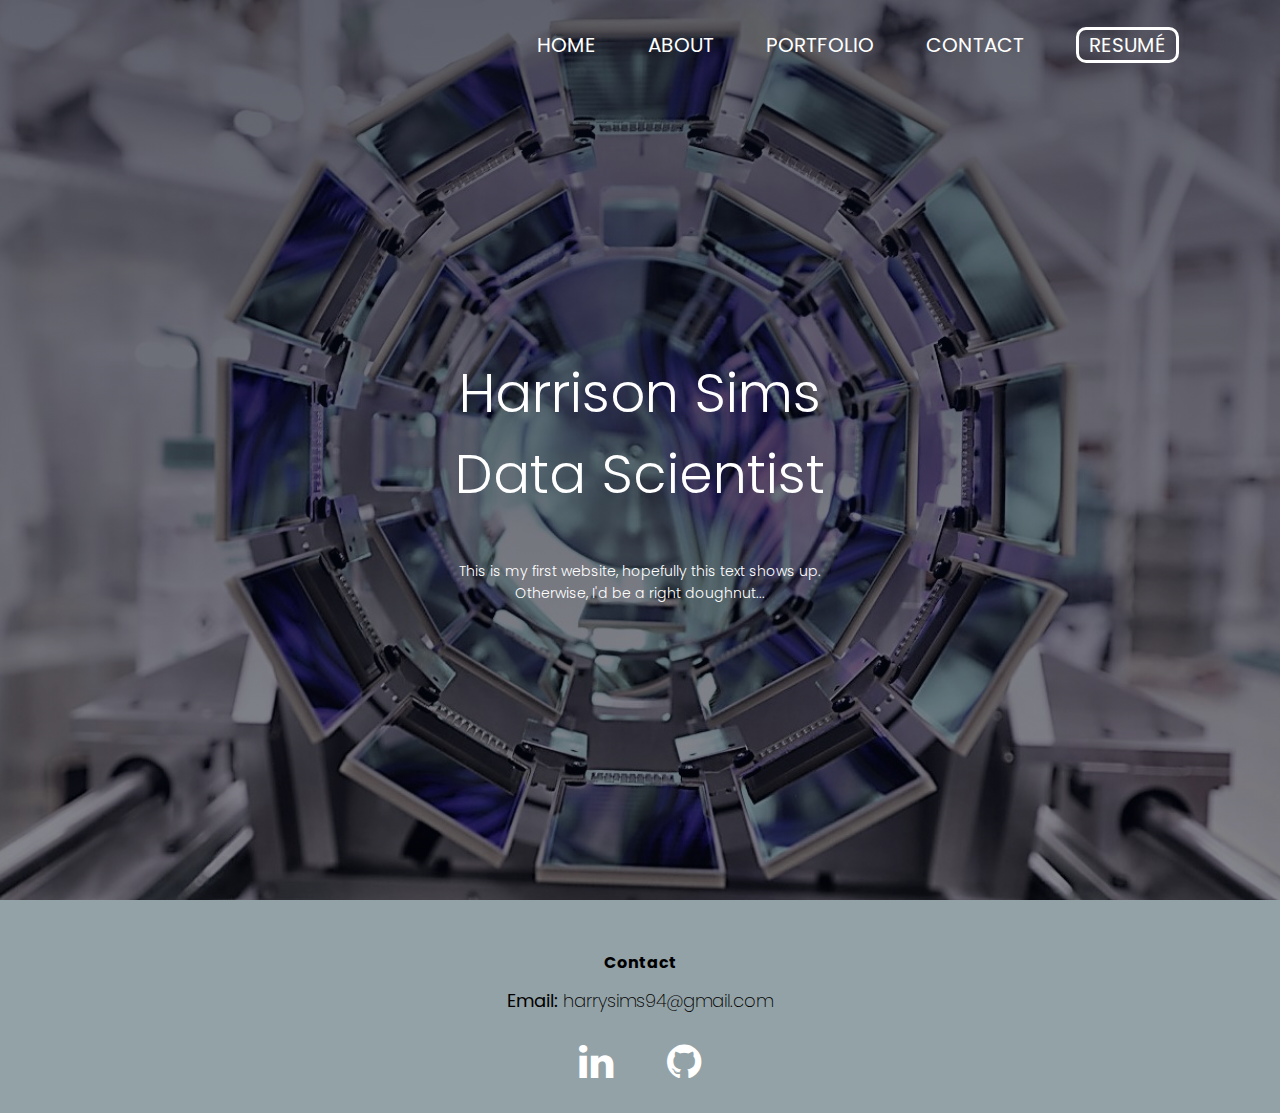
==== index.html @ 3cf84cd8 "First commit" ====
<!DOCTYPE html>
<html>
<head>
	<meta content="text/html;charset=utf-8" http-equiv="Content-Type">
	<meta content="utf-8" http-equiv="encoding">
	<meta name="vewport" content="with=device-width, initial-scale=1.0">
	<title>Harrison Sims - Portfolio</title>
	<link rel="stylesheet" href="style.css">
	<link rel="preconnect" href="https://fonts.gstatic.com">
	<link href="https://fonts.googleapis.com/css2?family=Poppins:wght@100;200;300;400;600;700&display=swap" rel="stylesheet">
	<link rel="stylesheet" href="https://stackpath.bootstrapcdn.com/font-awesome/4.7.0/css/font-awesome.min.css">

</head>
<body>
<section class="header">
	<nav>
		<a href="index.html"></a>
		
		<div class="nav-links" id="navLinks">
			<i class="fa fa-times" onclick="hideMenu()"></i>
			<ul>
				<li><a href="index.html">HOME</a></li>
				<li><a href="about.html">ABOUT</a></li>
				<li><a href="portfolio.html">PORTFOLIO</a></li>
				<li><a onclick="GoToContacts()">CONTACT</a></li>
				<li><a href="pdfs/Harrison_Sims_CV.pdf" class="resume-download" download="Harrison_Sims_CV.pdf"> &nbsp RESUM&Eacute &nbsp </a></li>
			</ul>
		</div>
		<i class="fa fa-bars" onclick="showMenu()"></i>
	</nav>
	<div class="text-box">
		<h1>Harrison Sims<br>Data Scientist</h1>
		<p>This is my first website, hopefully this text shows up. <br>Otherwise, I'd be a right doughnut...
		</p>
			
	</div>
</section>







<!----------footer---------->
<section class="footer">
	<h4>Contact</h4>
	<p> <b>Email:</b> harrysims94@gmail.com</p>
	<dic class="icons">
		<a href="https://www.linkedin.com/in/harrisonesims/"><i class="fa fa-linkedin"></i></a>
		<a href="https://www.github.com/hs00165"><i class="fa fa-github"></i></a>	
	</dic>

</section>







<!-------------JavaScript for Toggle Menu-------------->
<script>
	
	var navLinks = document.getElementById("navLinks");

	function showMenu(){
		//navLinks.style.position='absolute';
		navLinks.style.right = "0";
	}

	function hideMenu(){
		navLinks.style.right = "-220px";
	}

	function GoToContacts(){
		window.scrollTo({ top: document.body.scrollHeight, behavior: 'smooth' })
	}
	

</script>








</body>
</html>
---- style.css ----
*{
	margin:  0;
	padding:  0;
	font-family: 'Poppins', sans-serif;

	--granny-smith: #93A2A6;
	--purple: #C09CCE;
	--scarpa-flow: #504ES9;
	--silver-chalice: #AFACAD;
}
.header{
	min-height:  100vh;
	width:  100%;
	background-image:  linear-gradient(rgba(4,9,30,0.5),rgba(4,9,30,0.3)),url(images/new_banner.jpg);
	background-position:  center;
	background-size:  cover;
	position: relative;
}
nav{
	display:  flex;
	padding:  2% 6%;
	justify-content: space-between;
	align-items:  center;
}
.resume-download{
	border-style: solid;
	border: solid;
	border-color: #fff;
	border-radius: 10px;
	transition: 0.5s;
	padding-top: 1px;
	padding-bottom: 1px;
}
.nav-links .resume-download:hover{
	border-color: var(--purple);
	background-color: var(--purple);
}
.nav-links{
	flex:  1;
	text-align: right;
}
.nav-links a{
	cursor: pointer;
}
.nav-links ul li{
	list-style: none;
	display: inline-block;
	padding:  4px 24px;
	position:  relative;
}
.nav-links ul li a{
	color:  #fff;
	text-decoration:  none;
	font-size: 20px;
}
.nav-links ul li::after{
	content:  '';
	width:  0%;
	height:  3px;
	background:  var(--purple);
	display:  block;
	margin:  auto;
	transition:  0.5s;
}


.nav-links ul li:hover::after{
	width: 87%;
}


.text-box{
	width: 90%;
	color: #fff;
	position:  absolute;
	top: 57%;
	left: 50%;
	transform: translate(-50%, -50%);
	text-align: center;
}
.text-box h1{
	font-size: 54px;
	font-weight: 300;
	color: #fff;
}
.text-box p{
	margin:  10px 0 40px;
	font-size:  14px;
	font-weight: 300;
	color: #fff;
}

nav .fa{
	display:  none;
}


@media(max-width: 700px){
	.text-box h1{
		font-size: 20px;
	}
	.nav-links ul li{
		display:  block;
	}
	.nav-links{
		position:  absolute;
		background:  var(--purple);
		border-style:  solid;
		border-color: #fff;
		height: 100vh;
		width: 220px;
		top: 0;
		right: -220px;
		z-index: 2;
		text-align: left;
		transition: 1s;
	}
	nav .fa{
		display:  block;
		color: #fff;
		margin: 10px;
		font-size: 22px;
		cursor: pointer;
	}
	.nav-links ul{
		padding:  30px;
	}

}





/*------------ footer -----------*/
.footer{
	width: 100%;
	text-align: center;
	padding: 30px 0;
	background: var(--granny-smith);
}

.footer h4{
	margin-bottom: 5px;
	margin-top: 20px;
	font-weight: 400px;
}

.footer p{
	font-size: 18px;
	transition: 0.5s;
}


.icons .fa{
	color: #fff;
	margin: 0 25px;
	cursor:  pointer;
	padding:  0px 0;
	font-size:40px;
	transition: 0.5s;

}

.icons .fa:hover{
	color: var(--scarpa-flow);
}

.icons a {
   text-decoration:none;
   color: inherit;
}














/*------------ About me page -----------*/
.sub-header{
	height: 30vh;
	width: 100%;
	background-image:  linear-gradient(rgba(4,9,30,0.5),rgba(4,9,30,0.3)),url(images/about-banner.png);
	background-size: cover;
	text-align: center;
}

.sub-header h1{
	color: #fff;
}

.sub-header p{
	font-size: 20px;
	padding-top: 20px;
	color: #fff;
}

.profile{
	width: 80%;
	margin: auto;
	text-align: center;
	padding-top: 100px;
}

.profile img{
	width: 100%;
	border-radius: 25px;
	box-shadow: 0 0 20px 0px rgba(0,0,0,0.2);
}



.profile-col{
	flex-basis: 45%;

}

.profile h1{
	padding-top: 40px;
	padding-bottom: 25px;
	text-align: center;
}

.profile-col p{
	padding-left: 20px;
	padding-right: 20px;
	padding-bottom: 70px;
	padding-top: 50px;
	font-size: 18px;
}

.skill h5{
	font-weight: 400;
}


@media(max-width: 700px){
	.profile img{
		width: 300px;
	}
	.profile-col p{
	padding: 2px;
	padding-bottom: 30px;
	}
}



/*---------- about ---------*/

.about{
	width: 80%;
	margin: auto;
	text-align: center;
	padding-top: 100px;
}
h1{
	font-size: 36px;
	font-weight: 400;
	color: #000000;
	padding-bottom: 25px;
}
p{
	color: #000000;
	line-height: 22px;
	font-weight: 200;
	font-size: 14px;
	padding: 10px;
	padding-bottom: 30px;
}

.row{
	
	display: flex;
	justify-content: space-between;
}

.about-col{
	flex-basis: 31%;
	/*background: var(--granny-smith);*/
	border-radius: 10px;
	margin-bottom: 12px;
	padding: 12px 12px;
	border-color: #D8D8D8;
	border-style: solid;
	box-sizing: border-box;
	transition:  0.2s;
}
.about-col img{
	flex-basis: 15%;
	width: 60%;
	border-radius: 25px;
	box-sizing: border-box;
}
.circular-crop img{
	border-radius: 250px!important;
}

h3{
	text-align: center;
	font-weight: 400px;
	margin: 10px 0;
}
.about-col:hover{
	box-shadow: 0 0 20px 0px rgba(0,0,0,0.2);
}


@media(max-width: 700px){
	.row{
		flex-direction: column;
	}
}



/*------------ Education -----------*/
.education{
	width: 80%;
	margin: auto;
	text-align: center;
	padding-top: 50px;
	padding-bottom: 50px;
}
/*.education{
	width: 80%;
	margin: auto;
	text-align: center;
	padding-top: 50px;
}*/
.education-col{
	flex-basis: 31%;
	border-radius: 10px;
	transition:  0.2s;
}
.education-col .degree{
	text-align: left;
	color: #000000;
	font-weight: 500;
	margin-bottom: 5px;
}
.institution{
	text-align: left;
	color: #000000;
	font-weight: 300;
	margin-bottom: 5px;
}





/*------------ Portfolio -----------*/
.projects{
	width: 65%;
	margin: auto;
	text-align: center;
	padding-top: 50px;
	padding-bottom: 50px;
}

.projects h2{
	text-align: center;
	padding-bottom: 20px;
	font-weight: 400;
}

.projects h3{
	font-weight: 600;
}

.subheader p{
	padding: 8px;
	font-weight: 300;
	font-style: italic;

}

.projects hr{
    overflow: visible; 
    padding: 0;
    border: none;
    border-top: medium double #333;
    color: #333;
    text-align: center;
}
.projects hr:after {
    content: "§";
    display: inline-block;
    position: relative;
    top: -0.85em;
    font-size: 1.5em;
    padding: 0 0.25em;
    background: white;
}

.proj-col{
	flex-basis: 25%;
	margin-bottom: 12px;
	padding: 12px 12px;
	box-sizing: border-box;
	transition:  0.2s;
}

.proj-col a{
	text-decoration: none;
}

.proj-center-col{
	flex-basis: 40%;
	margin-bottom: 12px;
	padding: 5px 5px;
	box-sizing: border-box;
	text-align: justify;
	transition:  0.2s;
	vertical-align: middle;
	align-items: center;
  justify-content: center;
}


.proj-col img{
	max-height: 200px;
	border-radius: 10px;
	border-color: #000000;
	border-style: solid;
	border-width: 1px;
	vertical-align: middle;
	width: 100%;
}

.project-link{
	color: var(--scarpa-flow);
	border-style: solid;
	border-color: #D8D8D8;
	border-radius: 25px;
	transition: 0.5s;
	list-style: none;
	padding:  4px 24px;
	position:  relative;
	margin-top: 35px;
	margin-bottom: 35px;
	width: 70%;
}


.project-link:hover{
	/*background-color: var(--purple);*/
	box-shadow: 0 0 20px 0px rgba(0,0,0,0.2);
}


@media(max-width: 700px){
	.projects{
		width: 80%;
	}
}




/*===================== Progress Bar ====================*/



.Loading-60 {
  position: relative;
  display: inline-block;
  width: 100%;
  height: 10px;
  background: #f1f1f1;
  box-shadow: inset 0 0 5px rgba(0, 0, 0, .2);
  border-radius: 4px;
  overflow: hidden;
}
.Loading-60:after {
  content: '';
  position: absolute;
  left: 0;
  width: 60%;
  height: 100%;
  border-radius: 4px;
  box-shadow: 0 0 5px rgba(0, 0, 0, .2);
  background: var(--purple);
}


.Loading-80 {
  position: relative;
  display: inline-block;
  width: 100%;
  height: 10px;
  background: #f1f1f1;
  box-shadow: inset 0 0 5px rgba(0, 0, 0, .2);
  border-radius: 4px;
  overflow: hidden;
}
.Loading-80:after {
  content: '';
  position: absolute;
  left: 0;
  width: 80%;
  height: 100%;
  border-radius: 4px;
  box-shadow: 0 0 5px rgba(0, 0, 0, .2);
  background: var(--purple);
}


.Loading-100 {
  position: relative;
  display: inline-block;
  width: 100%;
  height: 10px;
  background: #f1f1f1;
  box-shadow: inset 0 0 5px rgba(0, 0, 0, .2);
  border-radius: 4px;
  overflow: hidden;
}
.Loading-100:after {
  content: '';
  position: absolute;
  left: 0;
  width: 100%;
  height: 100%;
  border-radius: 4px;
  box-shadow: 0 0 5px rgba(0, 0, 0, .2);
  background: var(--purple);
}

.skill{
	flex-basis: 45%;
	/*background: var(--granny-smith);*/
	box-sizing: border-box;
	padding-bottom: 15px;
}
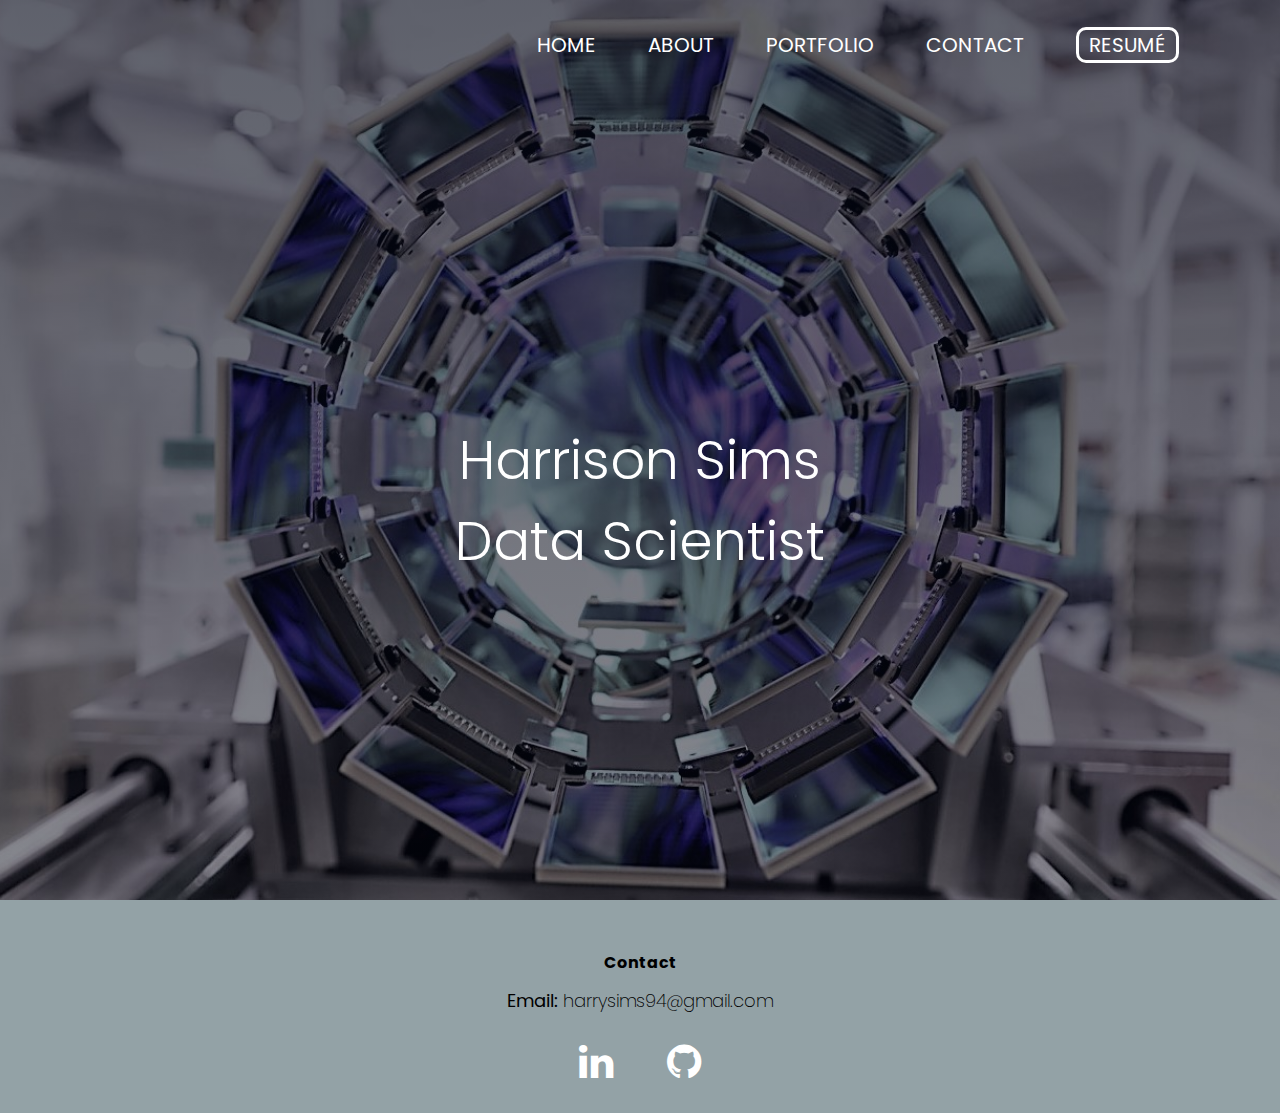
==== commit 23b1fab7: "corrected picture extensions AGAIN" ====
--- a/index.html
+++ b/index.html
@@ -29,10 +29,7 @@
 		<i class="fa fa-bars" onclick="showMenu()"></i>
 	</nav>
 	<div class="text-box">
-		<h1>Harrison Sims<br>Data Scientist</h1>
-		<p>This is my first website, hopefully this text shows up. <br>Otherwise, I'd be a right doughnut...
-		</p>
-			
+		<h1>Harrison Sims<br>Data Scientist</h1>			
 	</div>
 </section>
 
--- a/style.css
+++ b/style.css
@@ -188,7 +188,7 @@
 .sub-header{
 	height: 30vh;
 	width: 100%;
-	background-image:  linear-gradient(rgba(4,9,30,0.5),rgba(4,9,30,0.3)),url(images/about-banner.png);
+	background-image:  linear-gradient(rgba(4,9,30,0.5),rgba(4,9,30,0.3)),url(images/about-banner.PNG);
 	background-size: cover;
 	text-align: center;
 }
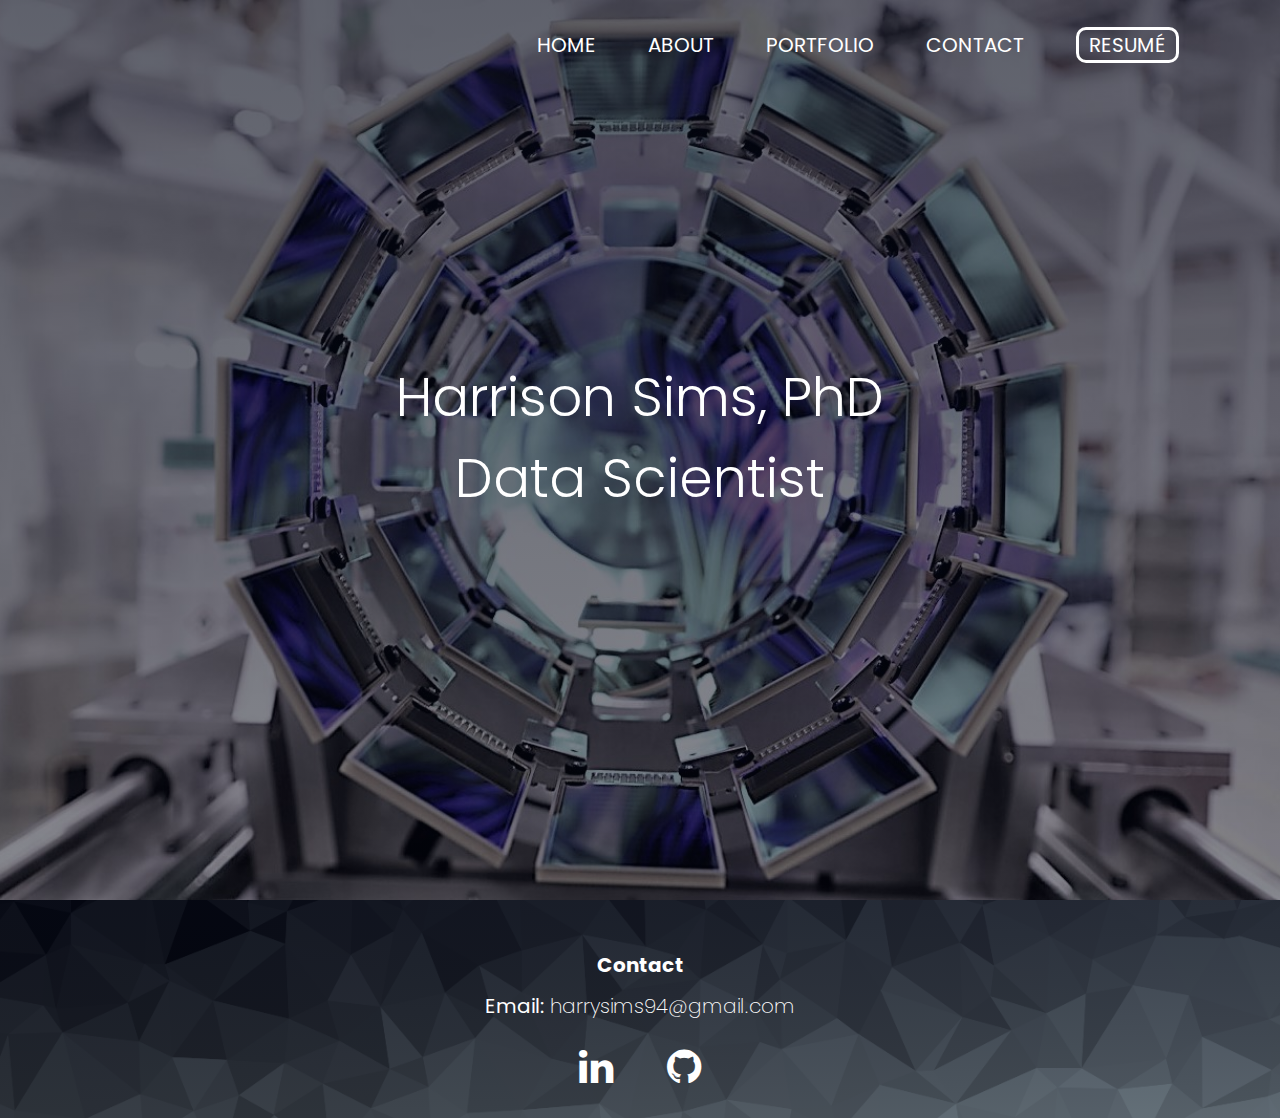
==== commit f8fb5bc7: "changed some text, and changed the theme colors to be more sleak!" ====
--- a/index.html
+++ b/index.html
@@ -29,7 +29,7 @@
 		<i class="fa fa-bars" onclick="showMenu()"></i>
 	</nav>
 	<div class="text-box">
-		<h1>Harrison Sims<br>Data Scientist</h1>			
+		<h1>Harrison Sims, PhD<br>Data Scientist</h1>			
 	</div>
 </section>
 
--- a/style.css
+++ b/style.css
@@ -32,8 +32,8 @@
 	padding-bottom: 1px;
 }
 .nav-links .resume-download:hover{
-	border-color: var(--purple);
-	background-color: var(--purple);
+	border-color: var(--granny-smith);
+	background-color: var(--granny-smith);
 }
 .nav-links{
 	flex:  1;
@@ -57,7 +57,7 @@
 	content:  '';
 	width:  0%;
 	height:  3px;
-	background:  var(--purple);
+	background:  var(--granny-smith);
 	display:  block;
 	margin:  auto;
 	transition:  0.5s;
@@ -73,7 +73,7 @@
 	width: 90%;
 	color: #fff;
 	position:  absolute;
-	top: 57%;
+	top: 50%;
 	left: 50%;
 	transform: translate(-50%, -50%);
 	text-align: center;
@@ -104,7 +104,7 @@
 	}
 	.nav-links{
 		position:  absolute;
-		background:  var(--purple);
+		background:  var(--granny-smith);
 		border-style:  solid;
 		border-color: #fff;
 		height: 100vh;
@@ -137,18 +137,22 @@
 	width: 100%;
 	text-align: center;
 	padding: 30px 0;
-	background: var(--granny-smith);
+	background-image:  linear-gradient(rgba(4,9,30,0.5),rgba(4,9,30,0.3)),url(images/trianglify-export.PNG);
+	background-size: cover;
 }
 
 .footer h4{
 	margin-bottom: 5px;
 	margin-top: 20px;
 	font-weight: 400px;
+	font-size: 20px;
+	color: #FFFFFF;
 }
 
 .footer p{
-	font-size: 18px;
+	font-size: 20px;
 	transition: 0.5s;
+	color: #FFFFFF;
 }
 
 
@@ -163,7 +167,7 @@
 }
 
 .icons .fa:hover{
-	color: var(--scarpa-flow);
+	color: var(--silver-chalice);
 }
 
 .icons a {
@@ -188,7 +192,7 @@
 .sub-header{
 	height: 30vh;
 	width: 100%;
-	background-image:  linear-gradient(rgba(4,9,30,0.5),rgba(4,9,30,0.3)),url(images/about-banner.PNG);
+	background-image:  linear-gradient(rgba(4,9,30,0.5),rgba(4,9,30,0.3)),url(images/trianglify-export.PNG);
 	background-size: cover;
 	text-align: center;
 }
@@ -220,6 +224,11 @@
 
 .profile-col{
 	flex-basis: 45%;
+
+}
+
+.profile-col-text{
+	flex-basis: 47%;
 
 }
 
@@ -237,9 +246,42 @@
 	font-size: 18px;
 }
 
+.profile-col-text p{
+	padding-left: 12px;
+	padding-right: 12px;
+	padding-bottom: 20px;
+	padding-top: 20px;
+	font-size: 18px;
+}
+
+.profile-col-text h4{
+	padding-bottom: 10px;
+	font-size: 20px;
+}
+
+.description{
+	padding-left: 12px;
+	padding-right: 12px;
+	padding-bottom: 20px;
+	padding-top: 50px;
+	font-size: 18px;
+	text-align: justify;
+}
+
+.skill p{
+	padding: 2px;
+	font-size: 16px;
+	text-align: left;
+	padding-left: 12px;
+}
+
 .skill h5{
-	font-weight: 400;
-}
+	font-weight: 520;
+	font-size: 13pt;
+	text-align: left;
+	padding-left: 12px;
+}
+
 
 
 @media(max-width: 700px){
@@ -293,6 +335,7 @@
 	border-style: solid;
 	box-sizing: border-box;
 	transition:  0.2s;
+	text-align: justify;
 }
 .about-col img{
 	flex-basis: 15%;
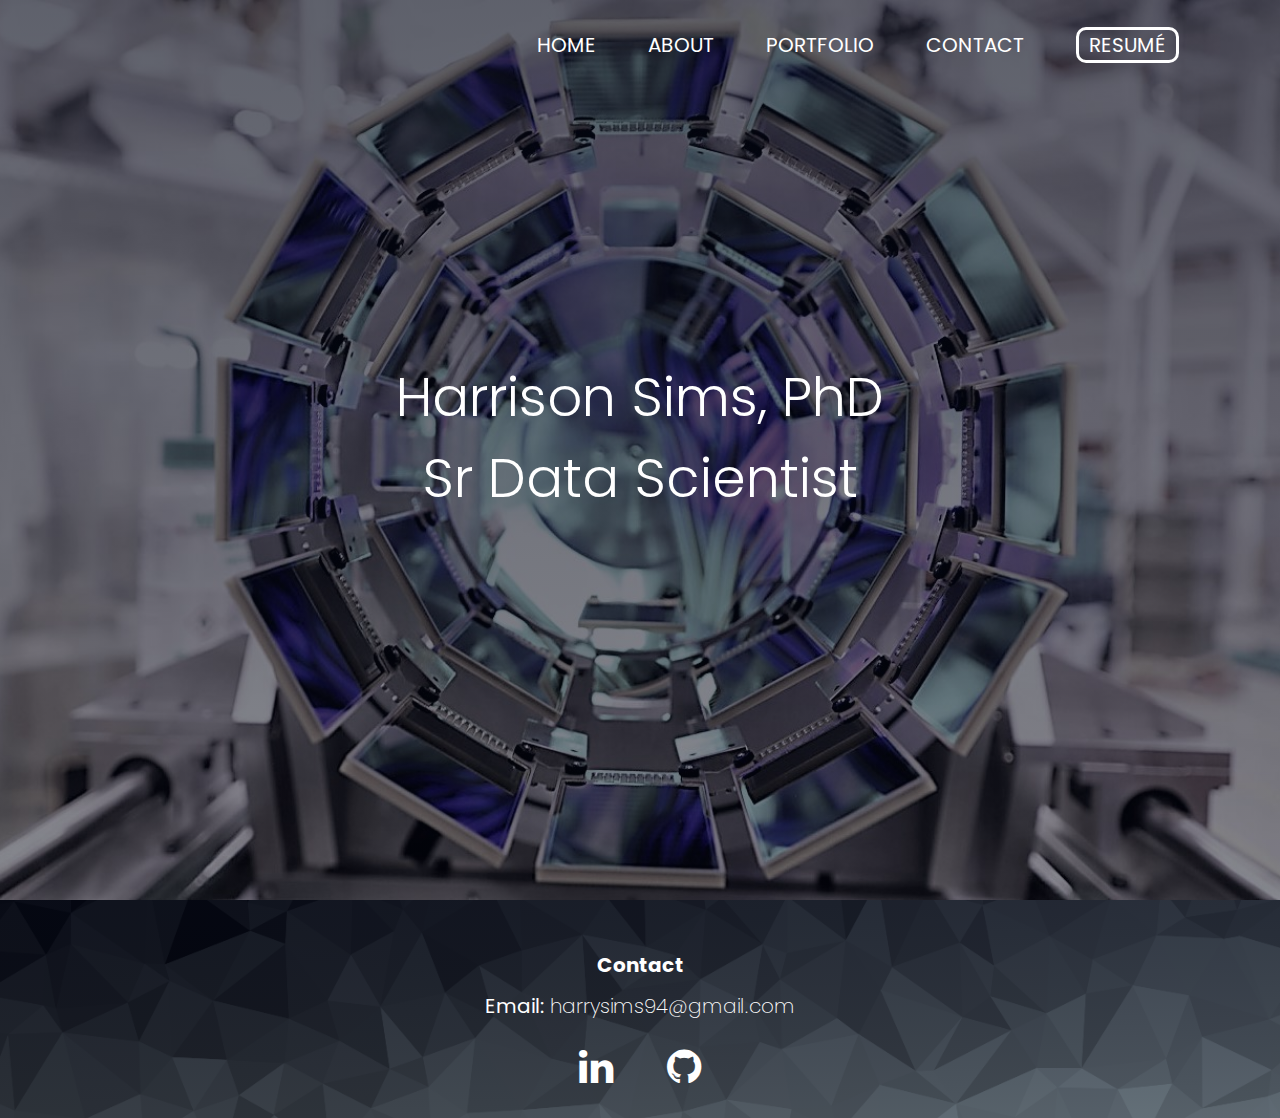
==== commit a93ed835: "Update index.html" ====
--- a/index.html
+++ b/index.html
@@ -3,7 +3,7 @@
 <head>
 	<meta content="text/html;charset=utf-8" http-equiv="Content-Type">
 	<meta content="utf-8" http-equiv="encoding">
-	<meta name="vewport" content="with=device-width, initial-scale=1.0">
+	<meta name="vewport" content="width=device-width, initial-scale=1.0, shrink-to-fit=no">
 	<title>Harrison Sims - Portfolio</title>
 	<link rel="stylesheet" href="style.css">
 	<link rel="preconnect" href="https://fonts.gstatic.com">
@@ -23,13 +23,13 @@
 				<li><a href="about.html">ABOUT</a></li>
 				<li><a href="portfolio.html">PORTFOLIO</a></li>
 				<li><a onclick="GoToContacts()">CONTACT</a></li>
-				<li><a href="pdfs/Harrison_Sims_CV.pdf" class="resume-download" download="Harrison_Sims_CV.pdf"> &nbsp RESUM&Eacute &nbsp </a></li>
+				<li><a href="pdfs/Harrison_Sims_Resume.pdf" class="resume-download" download="Harrison_Sims_Resume.pdf"> &nbsp RESUM&Eacute &nbsp </a></li>
 			</ul>
 		</div>
 		<i class="fa fa-bars" onclick="showMenu()"></i>
 	</nav>
 	<div class="text-box">
-		<h1>Harrison Sims, PhD<br>Data Scientist</h1>			
+		<h1>Harrison Sims, PhD<br>Sr Data Scientist</h1>			
 	</div>
 </section>
 
@@ -85,4 +85,4 @@
 
 
 </body>
-</html>+</html>
